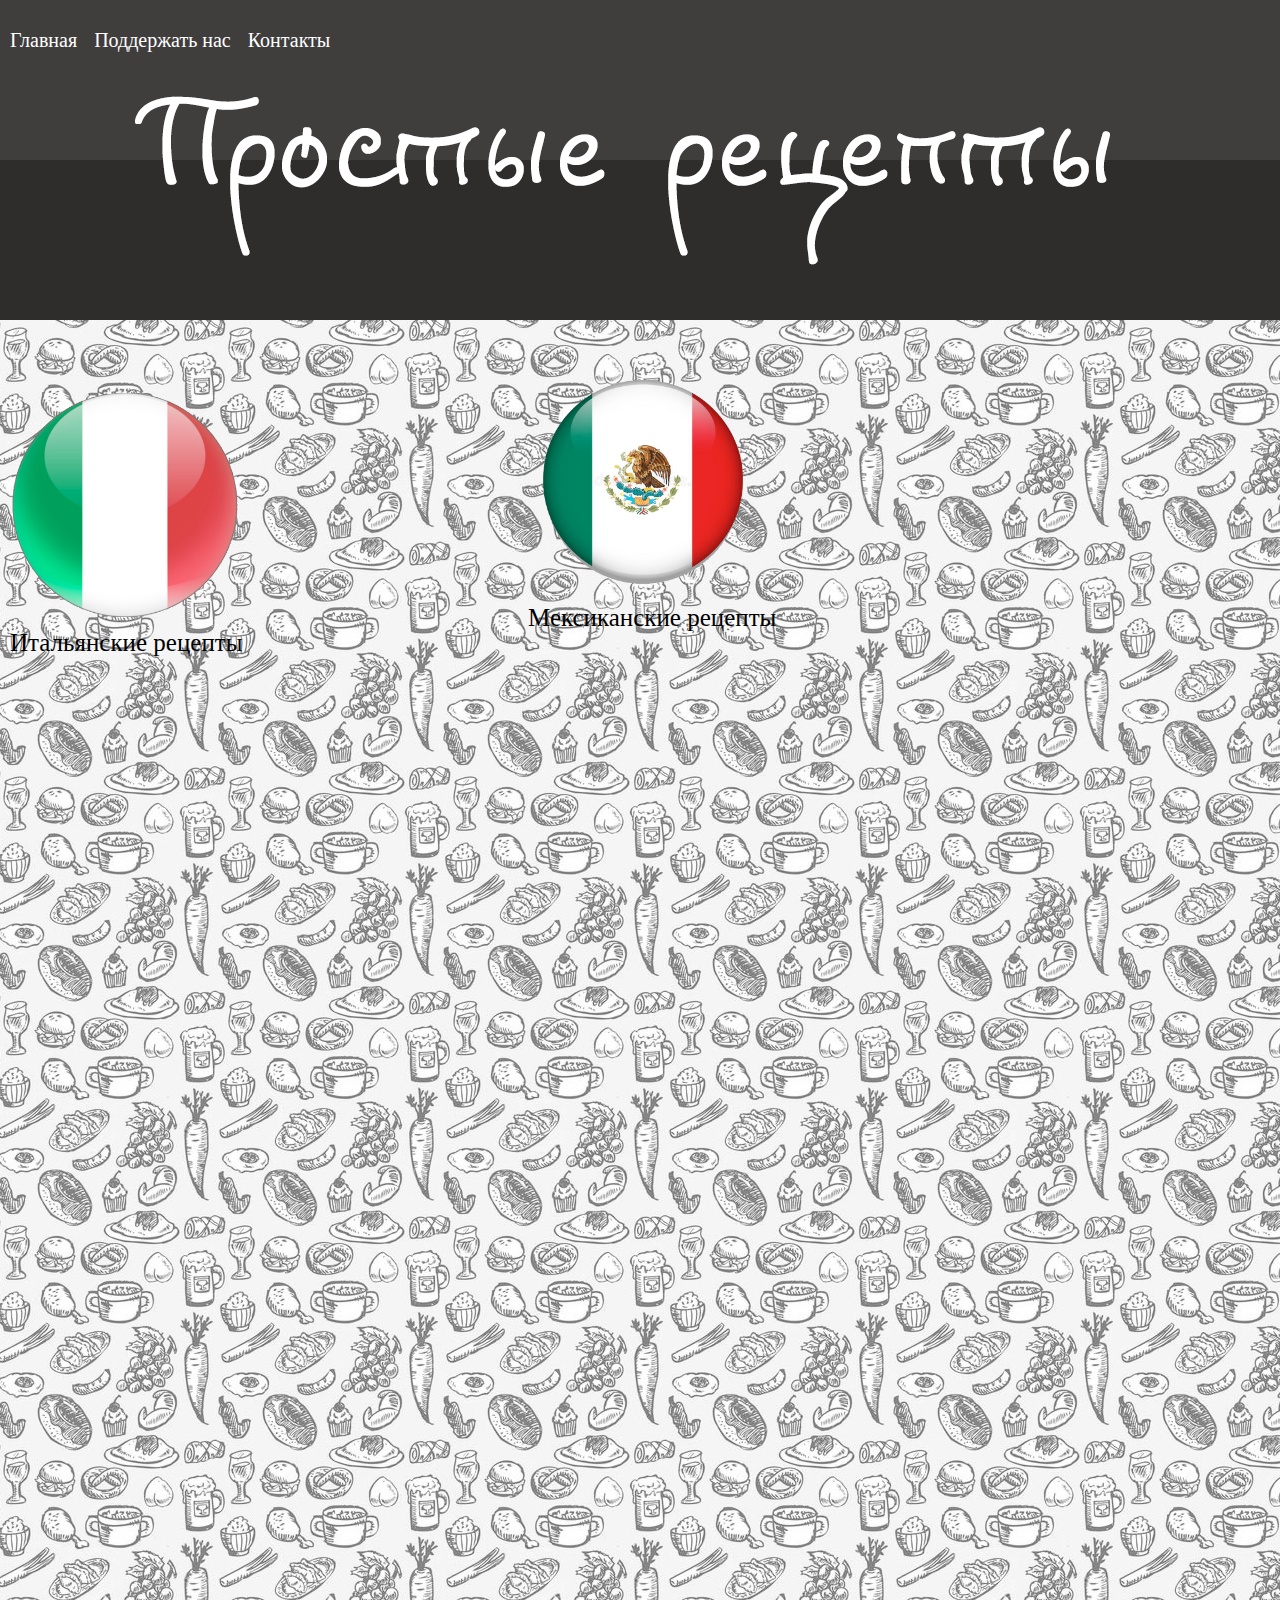
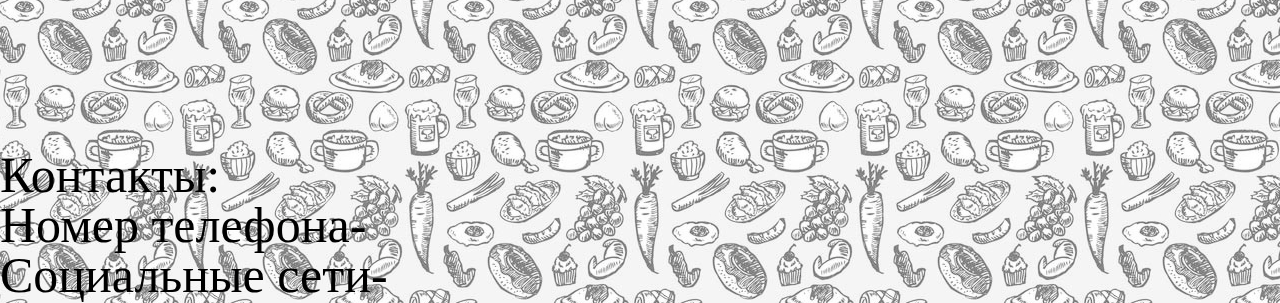
==== index.html @ 1aeea24a "Add files via upload" ====
<!DOCTYPE html>
<html>
	<head>
		<meta charset="UTF-8" user-scalable="no">
		<title>Простые рецепты </title>
		<link rel="stylesheet" type="text/css" href="reset.css">
		<link rel="stylesheet" type="text/css" href="style.css">

	<style>
   a { 
    text-decoration: none; 
   } 
  </style>

	</head>
	
	<body>

		
		<div>
			
    			<nav class="menu">
			    <ul>
			        <li><a href="index.html">Главная</a></li>
			        <li><a href="help.html">Поддержать нас</a></li>
			         
			      
			       
			        <li><a href="#cont">Контакты</a>
			    <ul>
			    	
			    	<li><a href="">Почта</a></li>
			    	<li><a  href="https://vk.com/id643539065" target="_blank">Вконтакте</a></li>
			    	
			    </ul>
			        </li>
			        
			    </ul>
</nav>




			
		</div>


		
			<nav class="ti">
	    			
	    			<div>
								<a href="italian.html"> <img src="images/italian.png"alt=италия width="250" title=итальянские-рецепты></a>
							

					</div>

				<div class="it">
					<h5>
							Итальянские рецепты 
							</h5>
				</div>
				
			</nav>

		<nav class="xme">

			<div>
								<a href="mex.html"> <img src="images/mex.png "alt=италия width="250" title=мексиканские-рецепты></a>
							

					</div>

				<div class="mex ">
					<h5>
							Мексиканские рецепты
							</h5>
				</div>
				
			</nav>

		<div class="contaks">
			
			<h5>
						<a id="cont">Контакты: <p>Номер телефона- <p>Социальные сети- </a>
						</h5>
		</div>

	</body>
</html>
---- style.css ----
BODY {
    background:url(images/fon.png) no-repeat 100%,url(images/back2.png)  repeat 1000px; 
   background-position: top center;
    
    
    
   }



.menu{
               
                width: 100%;   
                height: 50%;
                margin: 10px 0;
                position: relative;
               
                
                text-align: left;
            }
            
          
            .menu ul {
                padding:20;
                margin:0;
                list-style: none;
                position: relative;
                }
            
           
            .menu ul li {
                margin: 0px -7px 0 0;
                display:inline-block;
                 color: white;
                }
            
           
            .menu a {
                display:block;
                padding:0 10px;
                color:white;
                font-size:20px;
                line-height: 60px;
                text-decoration:none;
            }
            
         
            .menu a:hover {
                color: black;
                background: white;
                box-shadow: 1px 5px 10px 1px black ;
                transition:all 0.3s ease;
        }
        /* выподающие окна*/

        .menu ul ul {
                display: none;
                position: absolute;
                top: 100%;
            }
            
            
            .menu ul li:hover > ul {
                display:inherit;
            }
            
            
            .menu ul ul li {
                min-width:170px;
                float:none;
                display:list-item;
                position: relative;
            }


    .menu ul ul {
                display: none;
                position: absolute;
                top: 100%;
            }
            
            
            .menu ul li:hover > ul {
                display:inherit;
            }
            
            
            .menu ul ul li {
                min-width:170px;
                float:none;
                display:list-item;
                position: relative;
            }







.ti {
  
    position: absolute ;

    widows: 900px;

    margin:0 auto ;
  
    bottom: 30%;
    

}
.it{

    position: absolute;
    left: 10px; 
    color: black;
    font-size: 25px
}



.contaks{
    position: absolute ;

    bottom: -1000px;

    size: 100px;
}
.contaks h5 {
    font-size: 50Px;
    color: black;
    font-family: serif;
}









.help{
    
    font-size: 40px;
    color: black;
    position: absolute;
    top: 350px;

}






.xme{
    position: absolute ;

    padding-top: 100px;
    right: 40%;
    bottom: 30%;
    
}
.mex{






    
  



    position: relative;
    left: 10px; 
    color: black;
    font-size: 25px
}
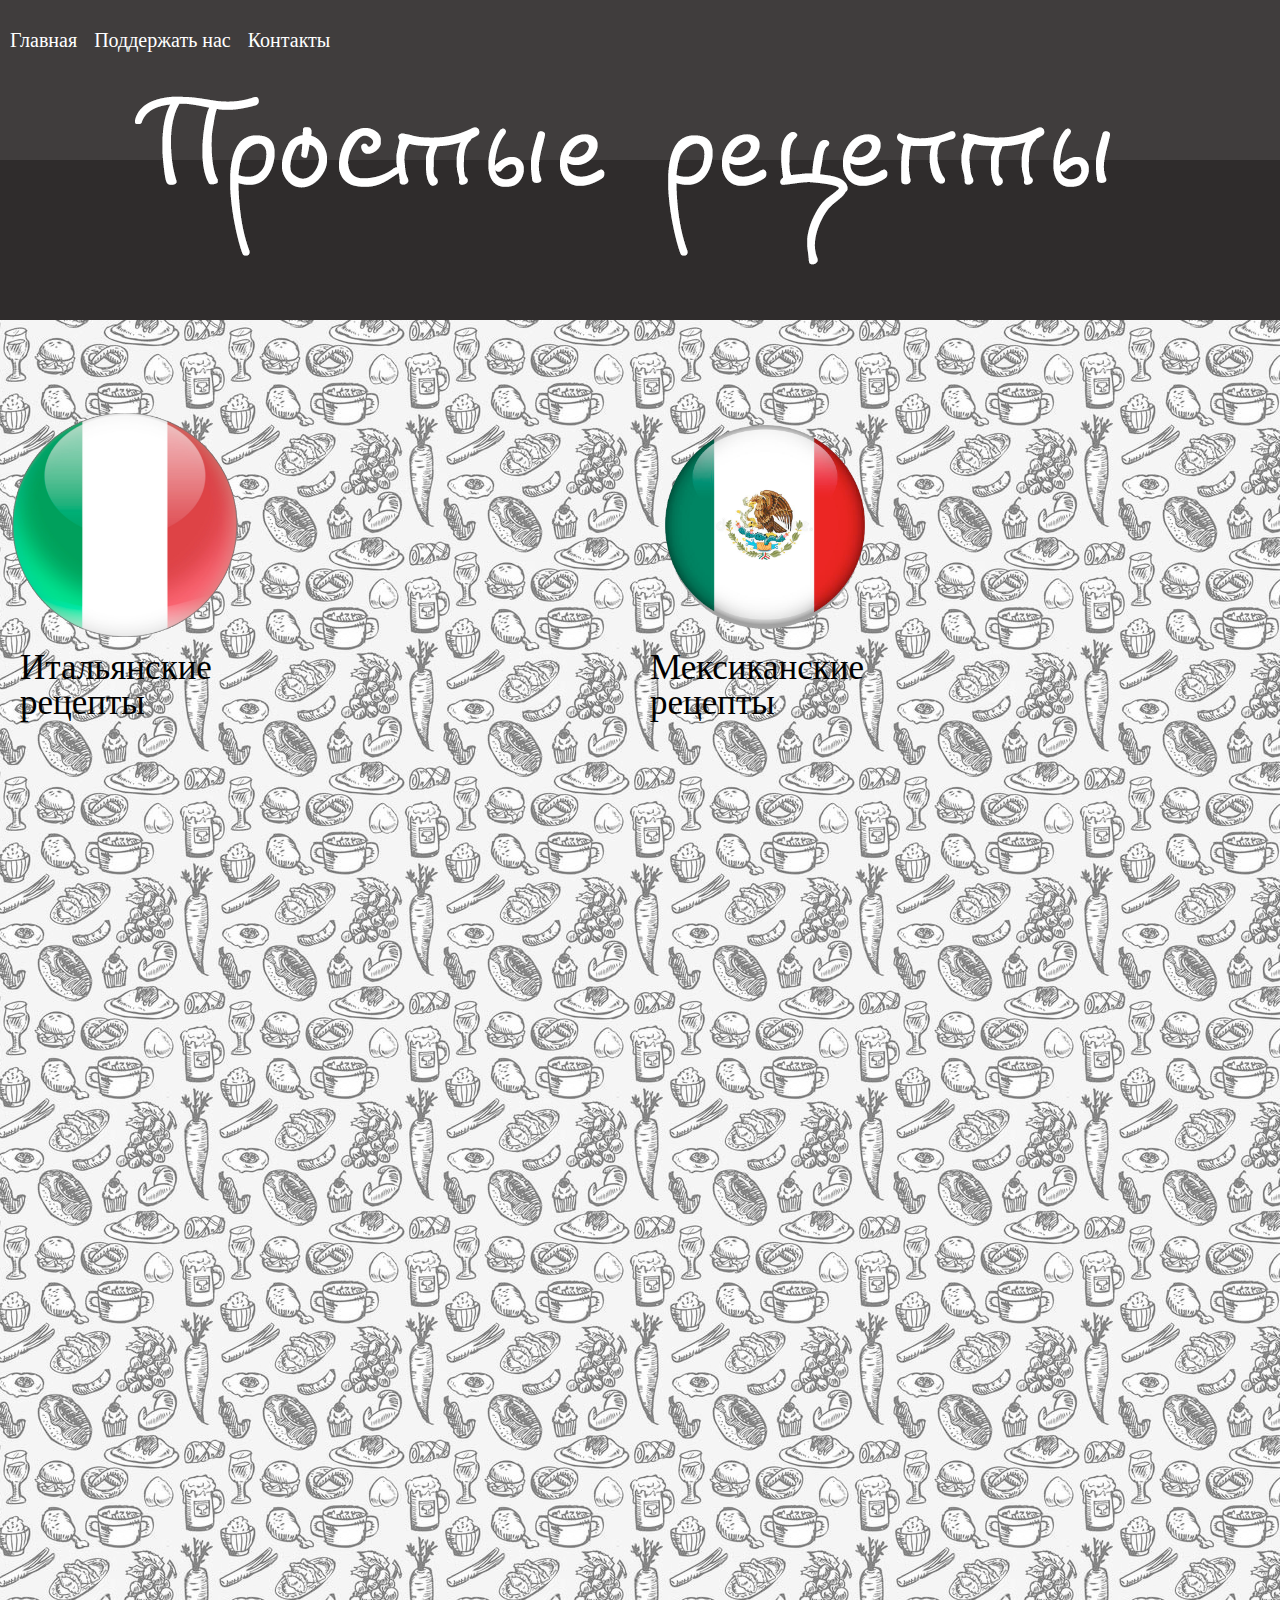
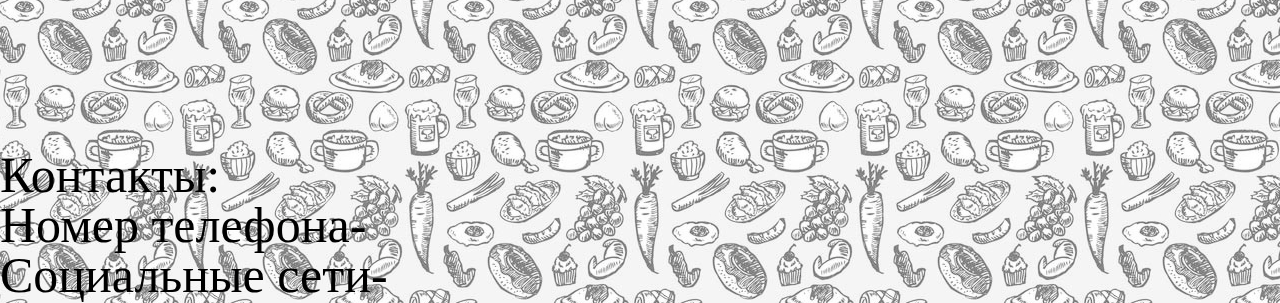
==== commit e301d12d: "Add files via upload" ====
--- a/index.html
+++ b/index.html
@@ -62,10 +62,31 @@
 				
 			</nav>
 
+
+
+
+
+
+
+
+
+
+
+
+
+
+
+
+
+
+
+
+
+	<div class="rep">
 		<nav class="xme">
 
 			<div>
-								<a href="mex.html"> <img src="images/mex.png "alt=италия width="250" title=мексиканские-рецепты></a>
+								<a href="mex.html"> <img  src="images/mex.png "  alt=италия width="250" title=мексиканские-рецепты ></a>
 							
 
 					</div>
@@ -77,7 +98,7 @@
 				</div>
 				
 			</nav>
-
+	</div>
 		<div class="contaks">
 			
 			<h5>
@@ -87,3 +108,20 @@
 
 	</body>
 </html>
+
+<!-- 
+⢸⣽⣿⣿⣿⣷⣤⡀⠀⢀⣠⠀⠀⠀⠀⠀⢴⢚⣿⣧⣰⣿⣿⣿⣿⠀⠀⠀ ⠀
+⠀⠈⢿⣿⣿⣿⣷⣿⣏⢰⣾⣿⡄⠀⣠⣷⣾⣵⣿⣿⣿⣿⣿⣿⣿⠋⠀⠀⠀ ⠀⠀
+⠀⠘⣿⣿⣿⣿⣿⣿⣿⣿⣿⣷⠸⣿⣿⣿⣿⣿⣿⣿⣿⣿⣿⠃⠀⠀⠀⠀ ⠀⠀⠀
+⠐⢬⣿⣿⣿⣿⣿⣿⣿⣿⣿⣾⣿⣿⣿⣿⣿⣿⣿⣿⣿⡇⠀⠀⠀⠀⠀ 
+⠀⠀⠘⣿⡟⠛⠿⢿⣿⣿⣿⣿⣿⣿⡟⣿⣿⠋⠉⢹⣿⠀⠀⠀⠀⠀⠀ ⠀
+⠀⠀⠀⠸⣿⣦⣤⣤⣌⣿⣿⣿⣿⣿⣶⣿⣥⣤⣴⣿⣿⠀⠀⠀⠀⠀⢺
+ ⠀⠀⠀⠀ ⠻⢿⣿⣿⣿⣿⣿⣿⣿⣿⣿⣿⣿⠟⠋⠉⠀⠀⠀⠀⠀⠀⣼
+  ⠀⠀⠀⠀⠀⠀⠈⠙⢿⣿⣿⣿⣿⣿⣿⠟⠁⠀⠀⠀⠀⠀⠀⠀⢀⣼⣿ 
+⣴⠄⠀⠀⠀⠀⠀⢱⣦⠀⠈⣿⣿⣿⡟⢻⡏⠀⣥⣀⡔⠀⠀⠀⠀⠀⢼⣵⣿ 
+⣿⣷⡄⠀⠀⠀⠀⠀⣿⣆⢠⠈⠈⠿⠁⠘⣠⢠⣿⣿⠃⠀⠀⢀⣶⣶⣿⣿⣿ 
+⣿⡟⢋⡀⠀⠀⠀⠀⠸⣿⣷⣾⣆⠀⠀⠀⠀⣿⣾⣿⣿⠀⠀⠀⣾⣿⣟⣿⣿⣿ 
+⣿⣿⣿⣧⡀⠀⠀⠀⠀⢻⣿⣿⣿⡆⠀⠀⢰⣿⣿⣿⡇⠀⠀⢸⣿⣿⣿⣿⣿⣿ 
+⣿⣿⣿⣿⣷⡀⠀⠀⠀⠈⣿⣿⣿⣷⠀⠀⣸⣿⣿⠁⠀⠀⢀⣾⣿⣿⣿⣿⣿⣿ 
+⣿⣿⣿⣿⣿⣧⡀⠀⠀⠀⠘⠙⣿⡏⠀⠀⢻⡿⠉⢀⣀⣴⣿⣿⣿⣿⣿⣿⣿⣿
+-->--- a/style.css
+++ b/style.css
@@ -2,7 +2,7 @@
     background:url(images/fon.png) no-repeat 100%,url(images/back2.png)  repeat 1000px; 
    background-position: top center;
     
-    
+   
     
    }
 
@@ -98,25 +98,6 @@
 
 
 
-.ti {
-  
-    position: absolute ;
-
-    widows: 900px;
-
-    margin:0 auto ;
-  
-    bottom: 30%;
-    
-
-}
-.it{
-
-    position: absolute;
-    left: 10px; 
-    color: black;
-    font-size: 25px
-}
 
 
 
@@ -152,31 +133,40 @@
 
 
 
+.ti {
+  
+    position: absolute ;
+
+    widows: 900px;
+
+    margin:0 auto ;
+  
+    top: 400px;
+    
+   
+}
+.it{
+
+    position: absolute;
+    left: 20px; 
+    color: black;
+    font-size: 35px
+}
 
 
 
 .xme{
     position: absolute ;
-
-    padding-top: 100px;
+    left: 50%;
+   top: 400px;
     right: 40%;
     bottom: 30%;
     
 }
 .mex{
-
-
-
-
-
-
-    
-  
-
-
-
     position: relative;
     left: 10px; 
     color: black;
-    font-size: 25px
-}+    font-size: 35px;
+
+}
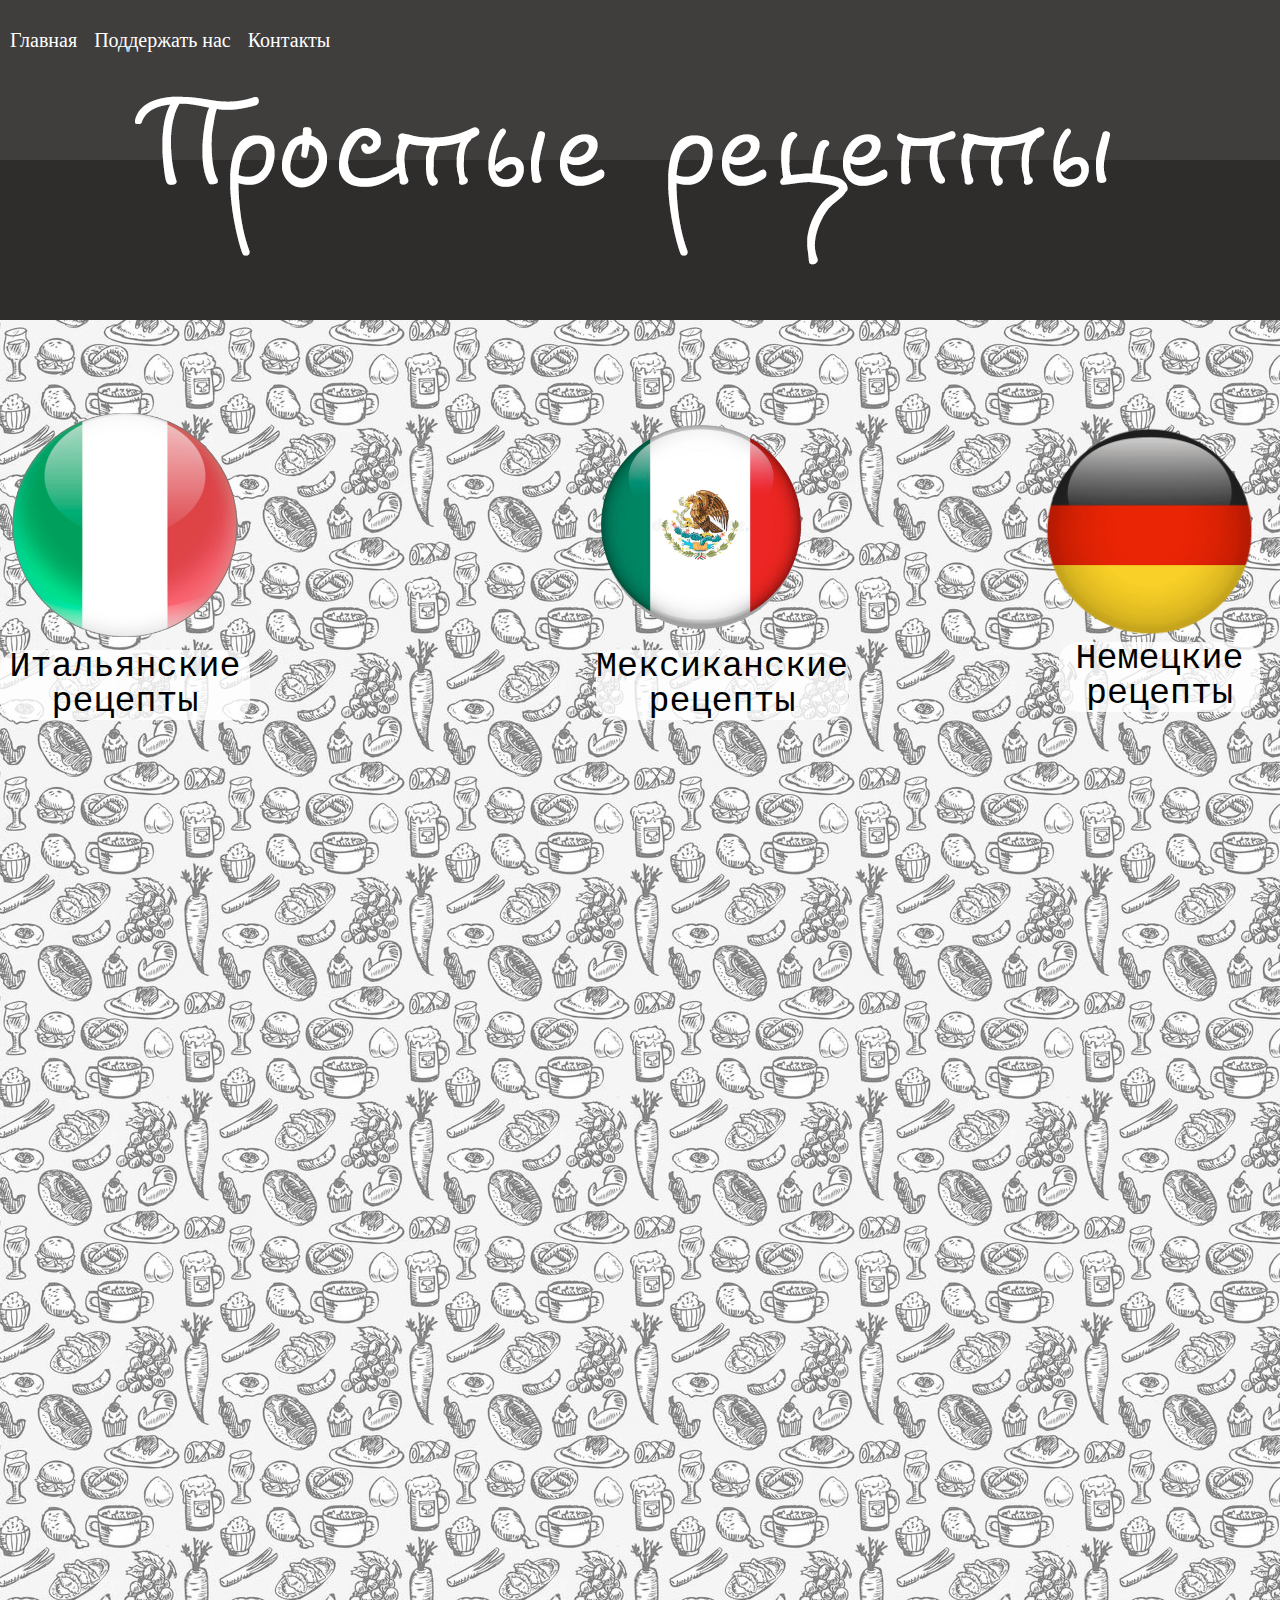
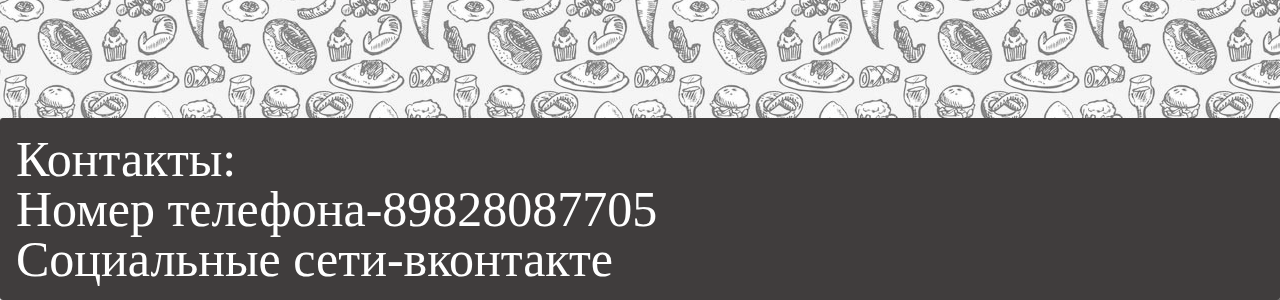
==== commit 51a910d7: "Add files via upload" ====
--- a/index.html
+++ b/index.html
@@ -14,7 +14,7 @@
 
 	</head>
 	
-	<body>
+	<body link="white" vlink="white" alink="white">
 
 		
 		<div>
@@ -29,7 +29,7 @@
 			        <li><a href="#cont">Контакты</a>
 			    <ul>
 			    	
-			    	<li><a href="">Почта</a></li>
+			    	<li><a href="mailto:ddwqebbb@mail.ru">Почта</a></li>
 			    	<li><a  href="https://vk.com/id643539065" target="_blank">Вконтакте</a></li>
 			    	
 			    </ul>
@@ -91,7 +91,7 @@
 
 					</div>
 
-				<div class="mex ">
+				<div class="mex">
 					<h5>
 							Мексиканские рецепты
 							</h5>
@@ -99,15 +99,115 @@
 				
 			</nav>
 	</div>
+
+
+
+<nav class="germ">
+
+			<div>
+								<a href="germ.html"> <img  src="images/germany.png"  alt=германия width="221" title= ></a>
+							
+
+					</div>
+
+				<div class="tgerm">
+					<h5>
+							Немецкие рецепты
+							</h5>
+				</div>
+				
+			</nav>
+	</div>
+
+
+
 		<div class="contaks">
 			
 			<h5>
-						<a id="cont">Контакты: <p>Номер телефона- <p>Социальные сети- </a>
+						<a id="cont">Контакты: <p>Номер телефона-89828087705 <p>Социальные сети-<a href="https://vk.com/id643539065" target="_blank">вконтакте</a> </a>
 						</h5>
 		</div>
 
 	</body>
 </html>
+
+
+
+
+
+
+
+
+
+
+
+
+
+
+
+
+
+
+
+
+
+
+
+
+
+
+
+
+
+
+
+
+
+
+
+
+
+
+
+
+
+
+
+
+
+
+
+
+
+
+
+
+
+
+
+
+
+
+
+
+
+
+
+
+
+
+
+
+
+
+
+
+
+
+
+
+
+
 
 <!-- 
 ⢸⣽⣿⣿⣿⣷⣤⡀⠀⢀⣠⠀⠀⠀⠀⠀⢴⢚⣿⣧⣰⣿⣿⣿⣿⠀⠀⠀ ⠀
@@ -116,12 +216,12 @@
 ⠐⢬⣿⣿⣿⣿⣿⣿⣿⣿⣿⣾⣿⣿⣿⣿⣿⣿⣿⣿⣿⡇⠀⠀⠀⠀⠀ 
 ⠀⠀⠘⣿⡟⠛⠿⢿⣿⣿⣿⣿⣿⣿⡟⣿⣿⠋⠉⢹⣿⠀⠀⠀⠀⠀⠀ ⠀
 ⠀⠀⠀⠸⣿⣦⣤⣤⣌⣿⣿⣿⣿⣿⣶⣿⣥⣤⣴⣿⣿⠀⠀⠀⠀⠀⢺
- ⠀⠀⠀⠀ ⠻⢿⣿⣿⣿⣿⣿⣿⣿⣿⣿⣿⣿⠟⠋⠉⠀⠀⠀⠀⠀⠀⣼
-  ⠀⠀⠀⠀⠀⠀⠈⠙⢿⣿⣿⣿⣿⣿⣿⠟⠁⠀⠀⠀⠀⠀⠀⠀⢀⣼⣿ 
-⣴⠄⠀⠀⠀⠀⠀⢱⣦⠀⠈⣿⣿⣿⡟⢻⡏⠀⣥⣀⡔⠀⠀⠀⠀⠀⢼⣵⣿ 
-⣿⣷⡄⠀⠀⠀⠀⠀⣿⣆⢠⠈⠈⠿⠁⠘⣠⢠⣿⣿⠃⠀⠀⢀⣶⣶⣿⣿⣿ 
-⣿⡟⢋⡀⠀⠀⠀⠀⠸⣿⣷⣾⣆⠀⠀⠀⠀⣿⣾⣿⣿⠀⠀⠀⣾⣿⣟⣿⣿⣿ 
-⣿⣿⣿⣧⡀⠀⠀⠀⠀⢻⣿⣿⣿⡆⠀⠀⢰⣿⣿⣿⡇⠀⠀⢸⣿⣿⣿⣿⣿⣿ 
-⣿⣿⣿⣿⣷⡀⠀⠀⠀⠈⣿⣿⣿⣷⠀⠀⣸⣿⣿⠁⠀⠀⢀⣾⣿⣿⣿⣿⣿⣿ 
-⣿⣿⣿⣿⣿⣧⡀⠀⠀⠀⠘⠙⣿⡏⠀⠀⢻⡿⠉⢀⣀⣴⣿⣿⣿⣿⣿⣿⣿⣿
+ ⠀⠀⠀⠀⠻⢿⣿⣿⣿⣿⣿⣿⣿⣿⣿⣿⣿⠟⠋⠉⠀⠀⠀⠀⠀⠀⣼
+  ⠀⠀⠀⠀⠀⠈⠙⢿⣿⣿⣿⣿⣿⣿⠟⠁⠀⠀⠀⠀⠀⠀⠀⢀⣼⣿ 
+⣴⠄⠀⠀⠀  ⢱⣦⠈⣿⣿⣿⡟⢻⡏⠀⣥⣀⡔⠀⠀⠀⠀⠀⢼⣵⣿ 
+⣿⣷⡄⠀⠀⠀ ⣿⣆⢠⠈⠈⠿⠁⠘⣠⢠⣿⣿⠃⠀⠀⢀⣶⣶⣿⣿⣿ 
+⣿⡟⢋⡀⠀⠀⠸⣿⣷⣾⣆⠀⠀⠀⠀⣿⣾⣿⣿⠀⠀⠀⣾⣿⣟⣿⣿⣿ 
+⣿⣿⣿⣧⡀⠀⠀⢻⣿⣿⣿⡆⠀⠀⢰⣿⣿⣿⡇⠀⠀⢸⣿⣿⣿⣿⣿⣿ 
+⣿⣿⣿⣿⣷⡀⠀⠈⣿⣿⣿⣷⠀⠀⣸⣿⣿⠁⠀⠀⢀⣾⣿⣿⣿⣿⣿⣿ 
+⣿⣿⣿⣿⣿⣧⡀⠀⠘⠙⣿⡏⠀⠀⢻⡿⠉⢀⣀⣴⣿⣿⣿⣿⣿⣿⣿⣿
 -->--- a/style.css
+++ b/style.css
@@ -105,13 +105,28 @@
     position: absolute ;
 
     bottom: -1000px;
-
+    width: 100%;
+
+    
     size: 100px;
+
 }
 .contaks h5 {
     font-size: 50Px;
-    color: black;
+    color: white;
     font-family: serif;
+
+    background: url(images/downfon.png) no-repeat 100%;
+    
+  
+    
+    
+
+    border-radius: 3px;
+    padding: 1rem;
+    
+
+
 }
 
 
@@ -148,25 +163,75 @@
 .it{
 
     position: absolute;
+    font-family: monospace;
+    color: black;
+    font-size: 35px;
+    text-align: center;
+    border-radius: 20px;
+    padding: -2rem;
+    background: rgba(255, 255, 255, 0.8);
+}
+
+
+
+.xme{
+
+    position: absolute ;
+    left: 45%;
+    top: 400px;
+    right: 50%;
+    bottom: 30%;
+    
+    widows: 900px;
+
+    margin:0 auto ;
+    
+}
+.mex{
+    position: absolute;
     left: 20px; 
     color: black;
-    font-size: 35px
-}
-
-
-
-.xme{
-    position: absolute ;
-    left: 50%;
-   top: 400px;
-    right: 40%;
-    bottom: 30%;
-    
-}
-.mex{
-    position: relative;
-    left: 10px; 
-    color: black;
-    font-size: 35px;
-
-}
+    font-size: 35px;
+    text-align: center;
+    border-radius: 20px;
+    padding: -2rem;
+    background: rgba(255, 255, 255, 0.8);
+font-family: monospace;
+}
+
+
+
+.germ{
+    position: absolute ;
+    widows: 900px;
+
+    margin:0 auto ;
+    top: 421px;
+    
+    right: 20px;
+    
+
+}
+.tgerm{
+    position: absolute;
+    left: 20px; 
+    color: black;
+    font-size: 35px;
+    text-align: center;
+    border-radius: 20px;
+    padding: -2rem;
+    background: rgba(255, 255, 255, 0.8);
+font-family: monospace;
+}
+
+
+.help{
+     position: absolute;
+    font-family: monospace;
+    color: black;
+    font-size: 35px;
+    
+    border-radius: 20px;
+    padding: -2rem;
+    background: rgba(255, 255, 255, 0.8);
+}